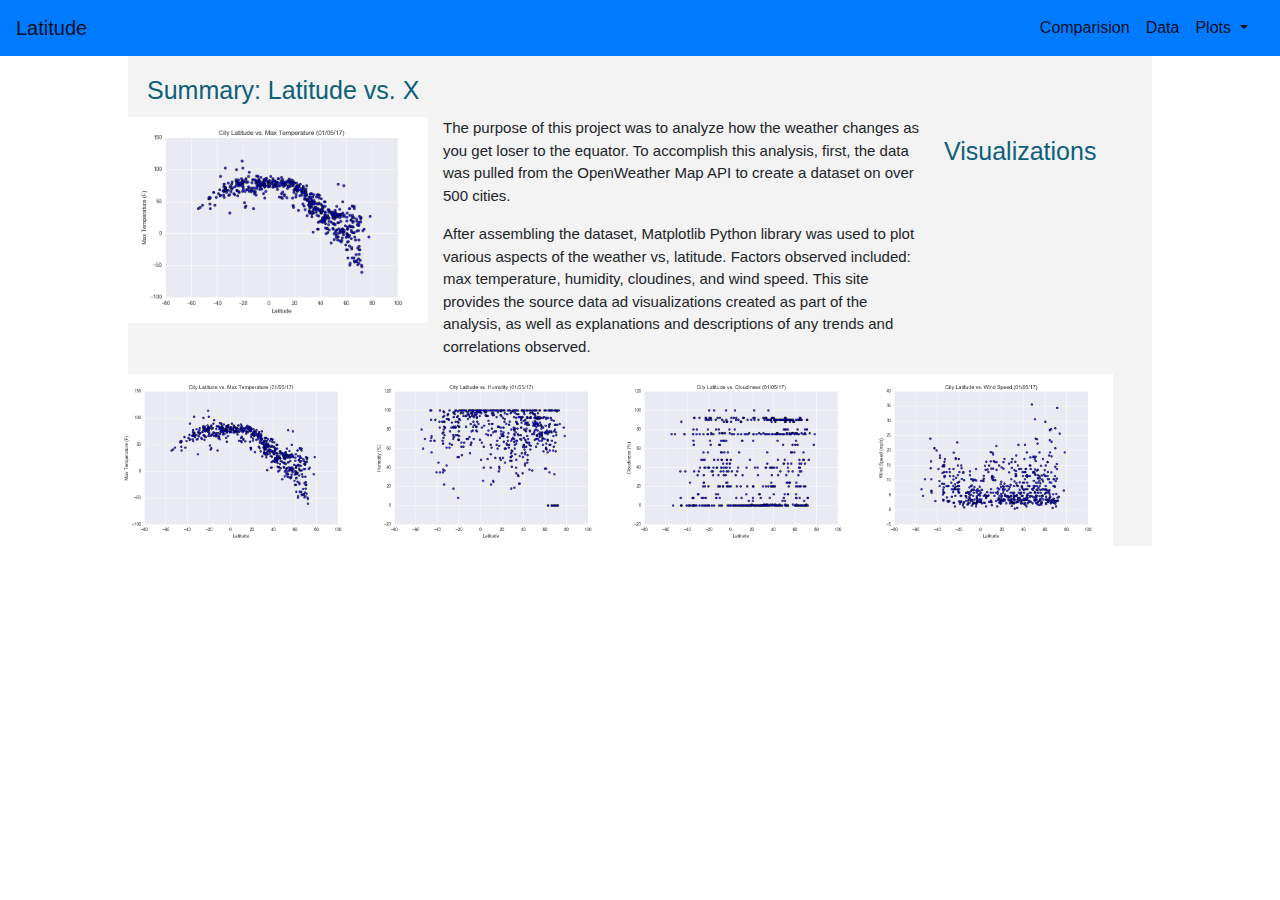
==== index.html @ 07666301 "adding HW working HTML pages" ====
<!DOCTYPE html>
<html lang="en-us">

<head>
    <meta charset="UTF-8">
    <meta name="viewport" content="width=device-width, initial-scale=1.0">
    <meta http-equiv="X-UA_Compatible" content="ie=edge">
    <title>Climate-Dashboard</title>
    <!-- bring in bootstrap stylesheet -->
    <link rel="stylesheet" href="https://stackpath.bootstrapcdn.com/bootstrap/4.3.1/css/bootstrap.min.css" media="screen">
    <link rel="stylesheet" href="style.css">
    
</head>
<body>
<!-- white with light blue text -->
<div class="row">
  <div class="col-md-12">
    <nav class="navbar navbar-expand-sm bg-primary navbar-light">
      <a class="navbar-brand" href="index.html">Latitude</a>
      <button class="navbar-toggler" type="button" data-toggle="collapse" data-target="#navbarSupportedContent" aria-controls="navbarSupportedContent" aria-expanded="false" aria-label="Toggle navigation">
        <span class="navbar-toggler-icon"></span>
      </button>
    <div class="collapse navbar-collapse" id="navbarSupportedContent">
      <ul class="navbar-nav mr-auto">
        <li class="nav-item active">
          <a class="nav-link" href="Comparison.html">Comparision <span class="sr-only">(current)</span></a>
        </li>
        <li class="nav-item active">
          <a class="nav-link" href="Data.html">Data</a>
        </li>
        <li class="nav-item active dropdown">
          <a class="nav-link dropdown-toggle" href="#" id="navbarDropdown" role="button" data-toggle="dropdown" aria-haspopup="true" aria-expanded="false">
            Plots
          </a>
          <ul class="dropdown-menu" aria-labelledby="navbarDropdown">
            <li><a class="dropdown-item" href="MaxTemperature.html">MaxTemparature</a></li>
              <div class="dropdown-divider"></div>
            <li><a class="dropdown-item" href="Cloudiness.html">Cloudiness</a></li>
              <div class="dropdown-divider"></div>
            <li><a class="dropdown-item" href="Humidity.html">Humidity</a></li>
              <div class="dropdown-divider"></div>
            <li><a class="dropdown-item" href="WindSpeed.html">WindSpeed</a></li>
          </ul>
        </li>
     </ul>
    </div>
  </div>
  </nav>
</div>
<div class="container">
    <div class="row">
      <div class="col-md-12">
        <h1>Summary: Latitude vs. X</h1>
      </div>
    <div class="row">
      <div class="col-md-6">
        <img src="Resources/assets/images/Fig1.png",alt="City Lat vs. Temp", style="width:300px", class="float-left">
      </div> 
    </div>
      <div class="col-md-6">
        <p>The purpose of this project was to analyze how the weather 
           changes as you get loser to the equator. To accomplish this
           analysis, first, the data was pulled from the OpenWeather Map API
           to create a dataset on over 500 cities.
        </p>
        <p>After assembling the dataset, Matplotlib Python library was used to plot various
           aspects of the weather vs, latitude. Factors observed included: max temperature, humidity, 
           cloudines, and wind speed. This site provides the source data ad visualizations created
           as part of the analysis, as well as explanations and descriptions of any trends and
           correlations observed.
        </p>
      </div>
        <br>
      <div class="row">
        <div class="col-md-12">
          <h1>Visualizations</h1>
        </div>
      </div>
      <hr class="images"/>
        <div class = "row">
            <div class = "column">
              <a href="MaxTemperature.html">
                <img src="Resources/assets/images/Fig1.png", alt="City Lat vs. Temp", class="center", style="width:250px">
              </a>
            </div>
            <div class = "column">
              <a href="Humidity.html">
                <img src="Resources/assets/images/Fig2.png", alt="City Lat vs. Humidity", style="width:250px">
              </a>
            </div>
            <div class = "column">
              <a href="Cloudiness.html">
                <img src="Resources/assets/images/Fig3.png", alt="City Lat vs. Cloudiness", style="width:250px">
              </a>
            </div>
            <div class = "column">
              <a href="WindSpeed.html">
                <img src="Resources/assets/images/Fig4.png",alt="City Lat vs. Wind Speed", style="width:250px">   
              </a>
            </div>
        </div>
  
   
</body>
<!-- Optional JavaScript -->
  <!-- jQuery first, then Popper.js, then Bootstrap JS -->
  <script src="https://code.jquery.com/jquery-3.3.1.slim.min.js" integrity="sha384-q8i/X+965DzO0rT7abK41JStQIAqVgRVzpbzo5smXKp4YfRvH+8abtTE1Pi6jizo" crossorigin="anonymous"></script>
  <script src="https://cdnjs.cloudflare.com/ajax/libs/popper.js/1.11.0/umd/popper.min.js" integrity="sha384-b/U6ypiBEHpOf/4+1nzFpr53nxSS+GLCkfwBdFNTxtclqqenISfwAzpKaMNFNmj4" crossorigin="anonymous"></script>
 <!-- Always remember to call the above files first before calling the bootstrap.min.js file --> 
  <script src="https://maxcdn.bootstrapcdn.com/bootstrap/4.0.0-beta/js/bootstrap.min.js" integrity="sha384-h0AbiXch4ZDo7tp9hKZ4TsHbi047NrKGLO3SEJAg45jXxnGIfYzk4Si90RDIqNm1" crossorigin="anonymous"></script>

</html>
---- style.css ----
h1 {
  color: rgb(13, 95, 122);
  font-size: 25px;
  padding: 4px;
  /* text-align: left; */
  margin-top: 15px;
  text-align:justify;
 
}
h2{
  text-align: 50px;
  margin-top: 10px;
  color: rgb(13, 95, 122);
  }
p {
  text-align:left;
  font-size: 15px;
  margin-top: 0;
  }
h3{
  text-align: left;
  font-size: 15px;
  color: rgb(13, 95, 122);
  margin-top: 10px;
  left: 18%;
  padding: 6px;
}

.navbar-nav {
  margin-left: 80%;
  }
.styled-table {
  border-collapse:collapse;
  margin: 25px 0;
  font-size: 0.9em;
  font-family: sans-serif;
  min-width: 500px;
  /* box-shadow: 0 0 20px rgba(0, 0, 0, 0.15); */
  box-shadow: ivory;
  border: none;
}
.styled-table thead tr {
  background-color: lightskyblue;
  color: black;
  text-align: left;
}
.styled-table th
{
    padding: 10px 12px;
}
.top-left {
  position: absolute;
  top: 20%;
  left: 15%;
  color: rgb(13, 95, 122);
  margin-top: 15px;
  font-size: 1.3em;
  font-style :unset;
}
.top-right {
  position: absolute;
  top: 22%;
  right: 16px;
  right: 40%;
  color: rgb(13, 95, 122);
  font-size: 1.3em;
}

/* .navbar{
  overflow: hidden;
  padding: 1px;
  font-size: 15px;
  }
/* .navbar li a{
  float: left;
  font-size: 15px;
  text-align: center;
  text-decoration: none;
  margin-left: 50%;
} */
/* .dropdown {
  float: right;
  
} */
/* Dropdown button */

/* .nav-link{
  font-size: 15px;
  margin-left: 50%;
/* } */
.container {
  width: 1024px;
  margin: 0 auto;
  background-color:rgb(243, 243, 243);
} 

/* .navbar li{
  display: inline-block;
  border-radius: 3px;
  /* background-color: cornsilk; */
  /* padding: 5px;
  margin-right: 1px;
  margin-left: 5px;
  cursor: pointer;
} */ 
/* .navbar li a{
  color: #000;
  text-decoration: none;
  position: fixed;
  right: 50%;
  margin-top: -2.5em;
  float: left;
  }
}

.header {
  height: 200px;
  padding-top: 20px;
  background: #cdcdcd;
} */
#nav-select {
  visibility: hidden;
}
/* Adding media queries to show the drop-down, and hide the navbar when the screen is smaller than 480 pixels */
 @media (max-width: 900px) {
  .navbar li {
    padding: 10px;
  } 

 .navbar ul {
    visibility: hidden;
  }

  #nav-select {
    visibility: visible;
  }
}

/* h2 {
  color: white;
  font-size: 20px;
  background-color: lightseagreen;
  padding: 3px;
}


  
  
}
hr{
    width: 100%;
    height: auto;

}

#menu {
  float:left;
  background: white
}
html{
  position: realtive;
  min-height: 100%;
}
body{
  margin-bottom: 100px;
  font-family: Arial, Helvetica, sans-serif;
  background: #f1f1f1; 
} */ 

/* #red {
  color: red;
}

#big-font {
  font-size: 40px;
}

#bold-font {
  font-weight: bold;
}

.back-black {
  background-color:lightseagreen;
} */

/* .small-font {
  font-size: 10px;
} */
/* .container {
  display: inline-block;
  cursor: pointer;
}


.center {
    display: block;
    margin-left: auto;
    margin-right: auto;
    width: 50%;
  }
 */
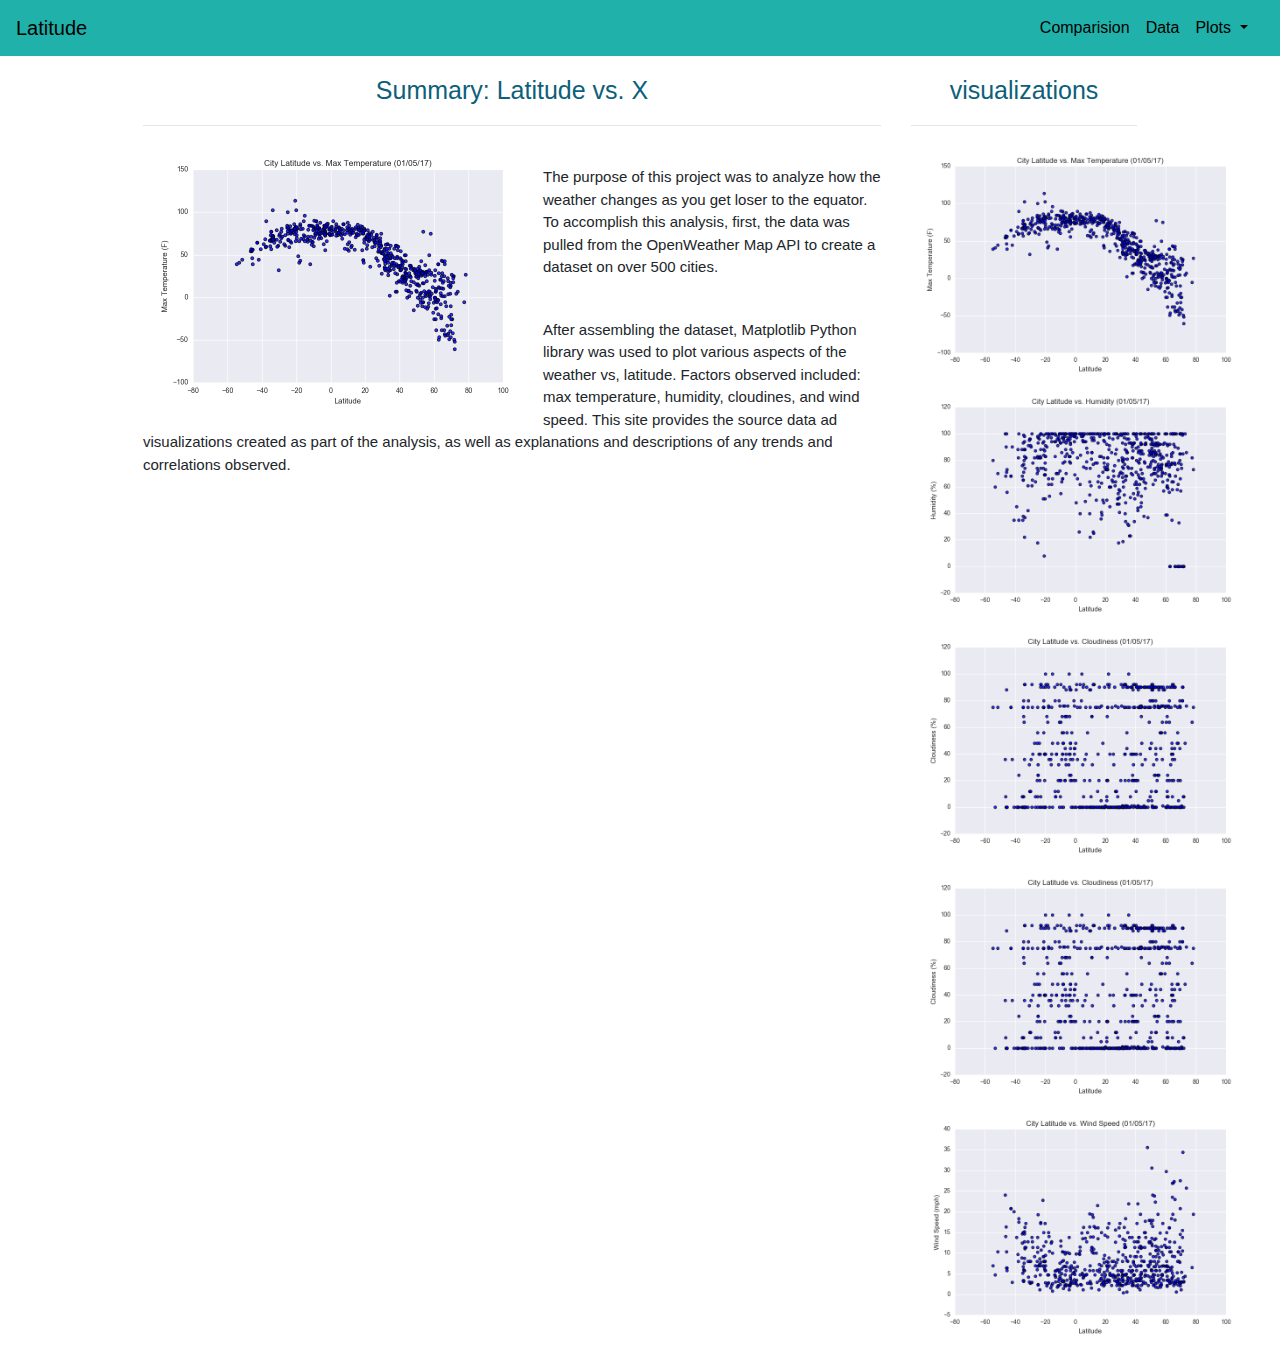
==== commit 98fa51d2: "fixed navbar" ====
--- a/index.html
+++ b/index.html
@@ -12,94 +12,86 @@
     
 </head>
 <body>
-<!-- white with light blue text -->
 <div class="row">
-  <div class="col-md-12">
-    <nav class="navbar navbar-expand-sm bg-primary navbar-light">
+  <div class="col-md-12">   
+    <nav class="navbar navbar-expand-lg">
       <a class="navbar-brand" href="index.html">Latitude</a>
       <button class="navbar-toggler" type="button" data-toggle="collapse" data-target="#navbarSupportedContent" aria-controls="navbarSupportedContent" aria-expanded="false" aria-label="Toggle navigation">
         <span class="navbar-toggler-icon"></span>
-      </button>
-    <div class="collapse navbar-collapse" id="navbarSupportedContent">
-      <ul class="navbar-nav mr-auto">
-        <li class="nav-item active">
-          <a class="nav-link" href="Comparison.html">Comparision <span class="sr-only">(current)</span></a>
-        </li>
-        <li class="nav-item active">
-          <a class="nav-link" href="Data.html">Data</a>
-        </li>
-        <li class="nav-item active dropdown">
-          <a class="nav-link dropdown-toggle" href="#" id="navbarDropdown" role="button" data-toggle="dropdown" aria-haspopup="true" aria-expanded="false">
-            Plots
-          </a>
-          <ul class="dropdown-menu" aria-labelledby="navbarDropdown">
-            <li><a class="dropdown-item" href="MaxTemperature.html">MaxTemparature</a></li>
-              <div class="dropdown-divider"></div>
-            <li><a class="dropdown-item" href="Cloudiness.html">Cloudiness</a></li>
-              <div class="dropdown-divider"></div>
-            <li><a class="dropdown-item" href="Humidity.html">Humidity</a></li>
-              <div class="dropdown-divider"></div>
-            <li><a class="dropdown-item" href="WindSpeed.html">WindSpeed</a></li>
-          </ul>
-        </li>
-     </ul>
-    </div>
+      </button>    
+      <div class="collapse navbar-collapse" id="navbarSupportedContent">
+        <ul class="navbar-nav mr-auto">
+          <li class="nav-item active">
+            <a class="nav-link" href="Comparison.html">Comparision <span class="sr-only">(current)</span></a>
+          </li>
+          <li class="nav-item">
+            <a class="nav-link" href="Data.html">Data</a>
+          </li>
+          <li class="nav-item dropdown">
+            <a class="nav-link dropdown-toggle" href="#" id="navbarDropdown" role="button" data-toggle="dropdown" aria-haspopup="true" aria-expanded="false">
+              Plots
+            </a>
+            <div class="dropdown-menu" aria-labelledby="navbarDropdown">
+              <a class="dropdown-item" href="MaxTemperature.html">Max temperature</a>
+              <a class="dropdown-item" href="Humidity.html">Humidity</a>              
+              <a class="dropdown-item" href="Cloudiness.html">Cloudiness</a>
+              <a class="dropdown-item" href="WindSpeed.html">WindSpeed</a>
+            </div>
+          </li>          
+        </ul>        
+      </div>
+    </nav>
   </div>
-  </nav>
 </div>
 <div class="container">
+  <section class="posts">
     <div class="row">
-      <div class="col-md-12">
+      <div class="col-md-9">
         <h1>Summary: Latitude vs. X</h1>
+        <hr>
+          <div>
+            <a href="MaxTemperature.html">
+            <img src="Resources/assets/images/Fig1.png",alt="City Lat vs. Temp", style="width:400px", class="float-left">
+            </a> 
+          </div>
+          <div>
+            <p>The purpose of this project was to analyze how the weather 
+              changes as you get loser to the equator. To accomplish this
+              analysis, first, the data was pulled from the OpenWeather Map API
+              to create a dataset on over 500 cities.
+           </p>
+           <p>After assembling the dataset, Matplotlib Python library was used to plot various
+              aspects of the weather vs, latitude. Factors observed included: max temperature, humidity, 
+              cloudines, and wind speed. This site provides the source data ad visualizations created
+              as part of the analysis, as well as explanations and descriptions of any trends and
+              correlations observed.
+           </p> 
+          </div>
       </div>
-    <div class="row">
-      <div class="col-md-6">
-        <img src="Resources/assets/images/Fig1.png",alt="City Lat vs. Temp", style="width:300px", class="float-left">
-      </div> 
-    </div>
-      <div class="col-md-6">
-        <p>The purpose of this project was to analyze how the weather 
-           changes as you get loser to the equator. To accomplish this
-           analysis, first, the data was pulled from the OpenWeather Map API
-           to create a dataset on over 500 cities.
-        </p>
-        <p>After assembling the dataset, Matplotlib Python library was used to plot various
-           aspects of the weather vs, latitude. Factors observed included: max temperature, humidity, 
-           cloudines, and wind speed. This site provides the source data ad visualizations created
-           as part of the analysis, as well as explanations and descriptions of any trends and
-           correlations observed.
-        </p>
-      </div>
-        <br>
-      <div class="row">
-        <div class="col-md-12">
-          <h1>Visualizations</h1>
+      <div class="col-md-3">
+          <h1>visualizations</h1>
+          <hr>
+        <div>
+          <a href="MaxTemperature.html">
+            <img src="Resources/assets/images/Fig1.png", alt="City Lat vs. Temp", class="center", style="width:350px">
+          </a> 
+          <a href="Humidity.html">
+            <img src="Resources/assets/images/Fig2.png", alt="City Lat vs. Humidity", style="width:350px">
+          </a>
+          <a href="Cloudiness.html">
+            <img src="Resources/assets/images/Fig3.png", alt="City Lat vs. Cloudiness", style="width:350px">
+          </a>
+          <a href="Cloudiness.html">
+            <img src="Resources/assets/images/Fig3.png", alt="City Lat vs. Cloudiness", style="width:350px">
+          </a>
+          <a href="WindSpeed.html">
+            <img src="Resources/assets/images/Fig4.png",alt="City Lat vs. Wind Speed", style="width:350px">   
+          </a>
         </div>
       </div>
-      <hr class="images"/>
-        <div class = "row">
-            <div class = "column">
-              <a href="MaxTemperature.html">
-                <img src="Resources/assets/images/Fig1.png", alt="City Lat vs. Temp", class="center", style="width:250px">
-              </a>
-            </div>
-            <div class = "column">
-              <a href="Humidity.html">
-                <img src="Resources/assets/images/Fig2.png", alt="City Lat vs. Humidity", style="width:250px">
-              </a>
-            </div>
-            <div class = "column">
-              <a href="Cloudiness.html">
-                <img src="Resources/assets/images/Fig3.png", alt="City Lat vs. Cloudiness", style="width:250px">
-              </a>
-            </div>
-            <div class = "column">
-              <a href="WindSpeed.html">
-                <img src="Resources/assets/images/Fig4.png",alt="City Lat vs. Wind Speed", style="width:250px">   
-              </a>
-            </div>
-        </div>
-  
+    </div>
+  </section>    
+</div> 
    
 </body>
 <!-- Optional JavaScript -->
--- a/style.css
+++ b/style.css
@@ -4,19 +4,20 @@
   padding: 4px;
   /* text-align: left; */
   margin-top: 15px;
-  text-align:justify;
+  text-align:center;
  
 }
 h2{
-  text-align: 50px;
   margin-top: 10px;
   color: rgb(13, 95, 122);
+  text-align:center;
   }
 p {
   text-align:left;
   font-size: 15px;
-  margin-top: 0;
+  margin-top: 40px;
   }
+
 h3{
   text-align: left;
   font-size: 15px;
@@ -66,101 +67,21 @@
   font-size: 1.3em;
 }
 
-/* .navbar{
-  overflow: hidden;
-  padding: 1px;
-  font-size: 15px;
-  }
-/* .navbar li a{
-  float: left;
-  font-size: 15px;
-  text-align: center;
-  text-decoration: none;
-  margin-left: 50%;
-} */
-/* .dropdown {
-  float: right;
-  
-} */
-/* Dropdown button */
-
-/* .nav-link{
-  font-size: 15px;
-  margin-left: 50%;
-/* } */
 .container {
   width: 1024px;
   margin: 0 auto;
-  background-color:rgb(243, 243, 243);
+  /* background-color:rgb(243, 243, 243); */
 } 
-
-/* .navbar li{
-  display: inline-block;
-  border-radius: 3px;
-  /* background-color: cornsilk; */
-  /* padding: 5px;
-  margin-right: 1px;
-  margin-left: 5px;
-  cursor: pointer;
-} */ 
-/* .navbar li a{
-  color: #000;
-  text-decoration: none;
-  position: fixed;
-  right: 50%;
-  margin-top: -2.5em;
-  float: left;
-  }
+html{
+  position: realtive;
+  min-height: 100%;
 }
-
-.header {
-  height: 200px;
-  padding-top: 20px;
-  background: #cdcdcd;
-} */
-#nav-select {
-  visibility: hidden;
-}
-/* Adding media queries to show the drop-down, and hide the navbar when the screen is smaller than 480 pixels */
- @media (max-width: 900px) {
-  .navbar li {
-    padding: 10px;
-  } 
-
- .navbar ul {
-    visibility: hidden;
-  }
-
-  #nav-select {
-    visibility: visible;
-  }
-}
-
 /* h2 {
   color: white;
   font-size: 20px;
   background-color: lightseagreen;
   padding: 3px;
-}
-
-
-  
-  
-}
-hr{
-    width: 100%;
-    height: auto;
-
-}
-
-#menu {
-  float:left;
-  background: white
-}
-html{
-  position: realtive;
-  min-height: 100%;
-}
+} 
 body{
   margin-bottom: 100px;
   font-family: Arial, Helvetica, sans-serif;
@@ -190,8 +111,6 @@
   display: inline-block;
   cursor: pointer;
 }
-
-
 .center {
     display: block;
     margin-left: auto;
@@ -199,3 +118,16 @@
     width: 50%;
   }
  */ 
+
+ .navbar {
+    background-color: lightseagreen;
+    color: black;
+ }
+.navbar-brand{
+  color: black;
+}
+.nav-link {
+  color: black;
+}
+
+
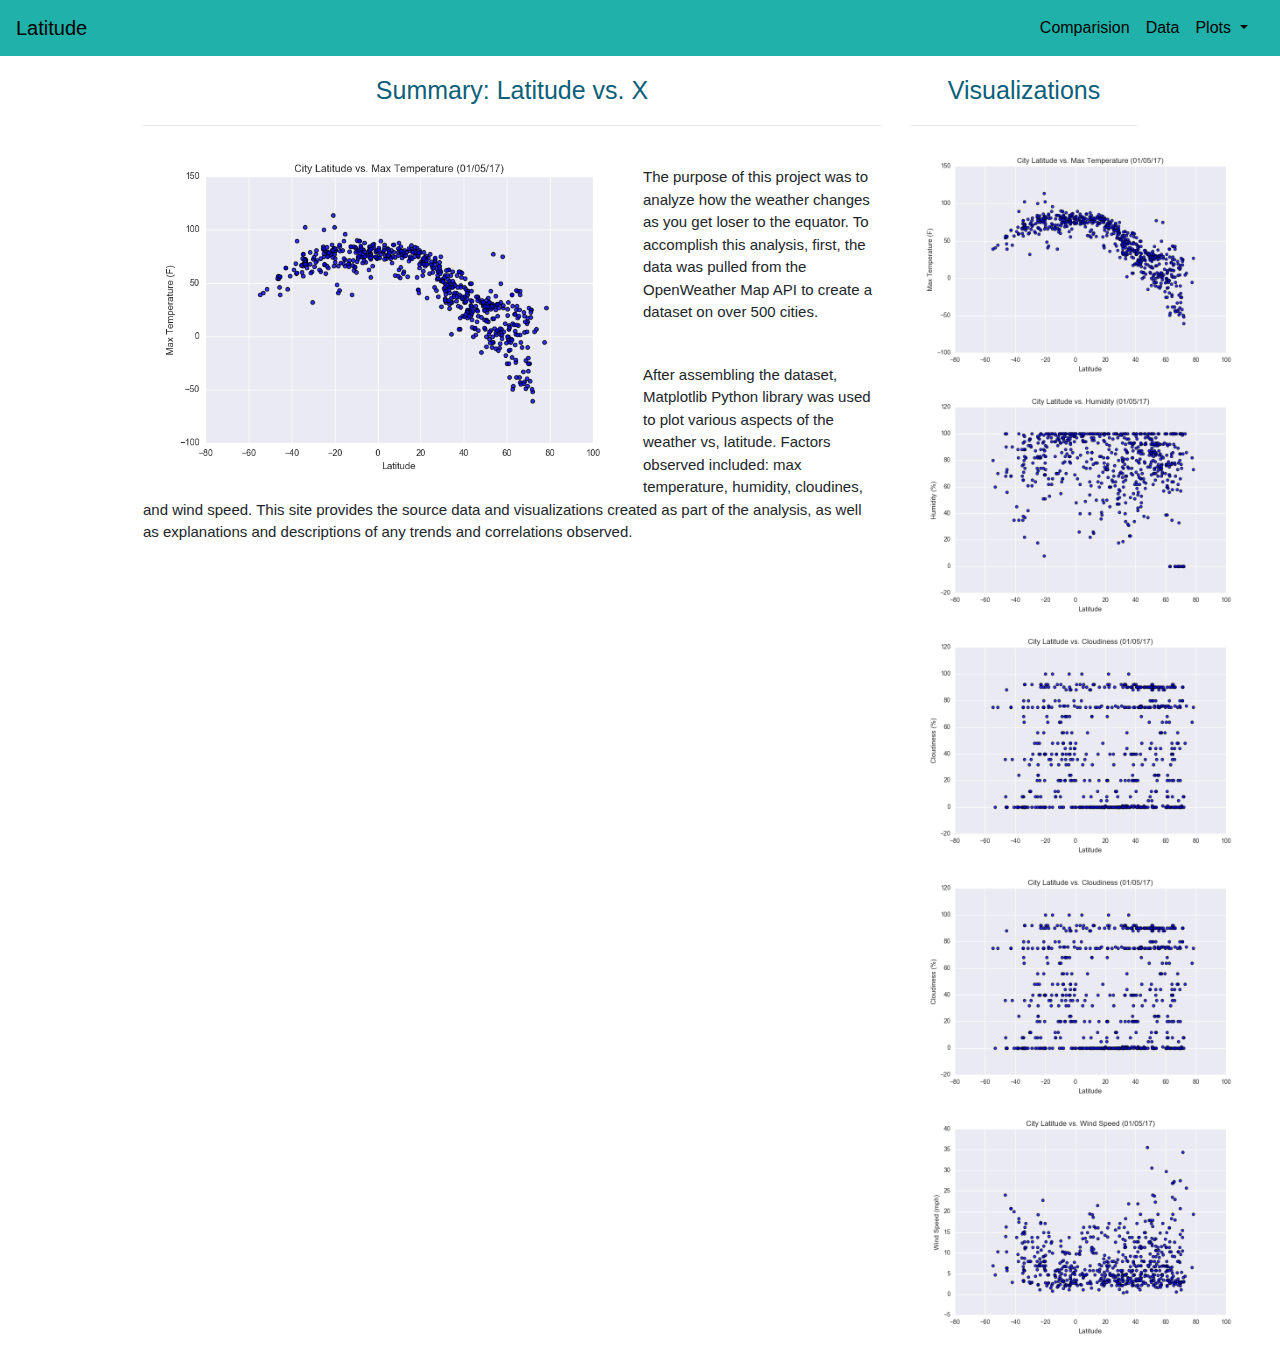
==== commit d4bc94ff: "updated data.html and fix minor issues" ====
--- a/index.html
+++ b/index.html
@@ -51,7 +51,7 @@
         <hr>
           <div>
             <a href="MaxTemperature.html">
-            <img src="Resources/assets/images/Fig1.png",alt="City Lat vs. Temp", style="width:400px", class="float-left">
+            <img src="Resources/assets/images/Fig1.png",alt="City Lat vs. Temp", style="width:500px", class="float-left">
             </a> 
           </div>
           <div>
@@ -62,14 +62,14 @@
            </p>
            <p>After assembling the dataset, Matplotlib Python library was used to plot various
               aspects of the weather vs, latitude. Factors observed included: max temperature, humidity, 
-              cloudines, and wind speed. This site provides the source data ad visualizations created
+              cloudines, and wind speed. This site provides the source data and visualizations created
               as part of the analysis, as well as explanations and descriptions of any trends and
               correlations observed.
            </p> 
           </div>
       </div>
       <div class="col-md-3">
-          <h1>visualizations</h1>
+          <h1>Visualizations</h1>
           <hr>
         <div>
           <a href="MaxTemperature.html">
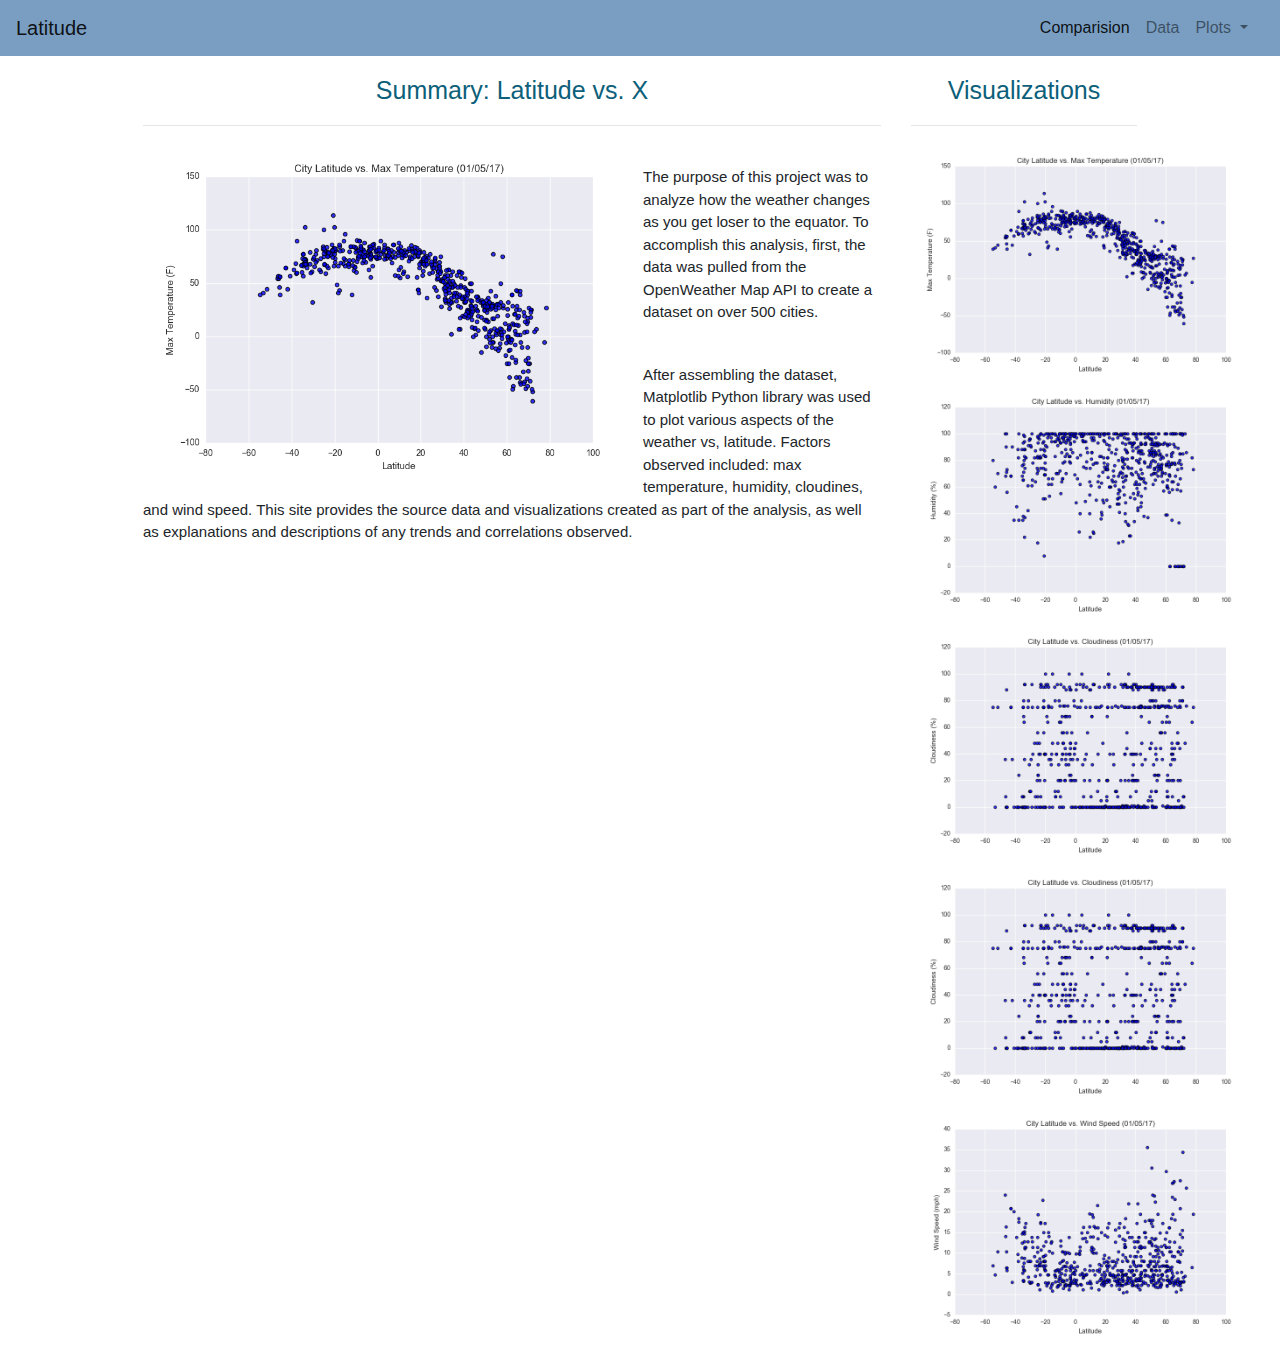
==== commit c68f9188: "corrected Hamburger menu" ====
--- a/index.html
+++ b/index.html
@@ -14,18 +14,19 @@
 <body>
 <div class="row">
   <div class="col-md-12">   
-    <nav class="navbar navbar-expand-lg">
+    <nav class="navbar navbar-expand-lg navbar-light bg-light">
       <a class="navbar-brand" href="index.html">Latitude</a>
       <button class="navbar-toggler" type="button" data-toggle="collapse" data-target="#navbarSupportedContent" aria-controls="navbarSupportedContent" aria-expanded="false" aria-label="Toggle navigation">
         <span class="navbar-toggler-icon"></span>
       </button>    
-      <div class="collapse navbar-collapse" id="navbarSupportedContent">
+
+      <div class="collapse navbar-collapse" id="navbarSupportedContent">       
         <ul class="navbar-nav mr-auto">
           <li class="nav-item active">
             <a class="nav-link" href="Comparison.html">Comparision <span class="sr-only">(current)</span></a>
           </li>
           <li class="nav-item">
-            <a class="nav-link" href="Data.html">Data</a>
+            <a class="nav-link" href="Data.html">Data </a>
           </li>
           <li class="nav-item dropdown">
             <a class="nav-link dropdown-toggle" href="#" id="navbarDropdown" role="button" data-toggle="dropdown" aria-haspopup="true" aria-expanded="false">
@@ -36,9 +37,9 @@
               <a class="dropdown-item" href="Humidity.html">Humidity</a>              
               <a class="dropdown-item" href="Cloudiness.html">Cloudiness</a>
               <a class="dropdown-item" href="WindSpeed.html">WindSpeed</a>
-            </div>
+            </div>          
           </li>          
-        </ul>        
+        </ul>   
       </div>
     </nav>
   </div>
--- a/style.css
+++ b/style.css
@@ -27,7 +27,7 @@
   padding: 6px;
 }
 
-.navbar-nav {
+ .navbar-nav {
   margin-left: 80%;
   }
 .styled-table {
@@ -36,7 +36,6 @@
   font-size: 0.9em;
   font-family: sans-serif;
   min-width: 500px;
-  /* box-shadow: 0 0 20px rgba(0, 0, 0, 0.15); */
   box-shadow: ivory;
   border: none;
 }
@@ -70,64 +69,21 @@
 .container {
   width: 1024px;
   margin: 0 auto;
-  /* background-color:rgb(243, 243, 243); */
 } 
 html{
   position: realtive;
   min-height: 100%;
 }
-/* h2 {
-  color: white;
-  font-size: 20px;
-  background-color: lightseagreen;
-  padding: 3px;
-} 
-body{
-  margin-bottom: 100px;
-  font-family: Arial, Helvetica, sans-serif;
-  background: #f1f1f1; 
-} */ 
-
-/* #red {
-  color: red;
-}
-
-#big-font {
-  font-size: 40px;
-}
-
-#bold-font {
-  font-weight: bold;
-}
-
-.back-black {
-  background-color:lightseagreen;
-} */
-
-/* .small-font {
-  font-size: 10px;
-} */
-/* .container {
-  display: inline-block;
-  cursor: pointer;
-}
-.center {
-    display: block;
-    margin-left: auto;
-    margin-right: auto;
-    width: 50%;
-  }
- */ 
-
  .navbar {
     background-color: lightseagreen;
     color: black;
- }
+  }
 .navbar-brand{
   color: black;
 }
-.nav-link {
+/* .nav-link {
   color: black;
+}  */
+.bg-light {
+  background-color: #799ec2!important;
 }
-
-
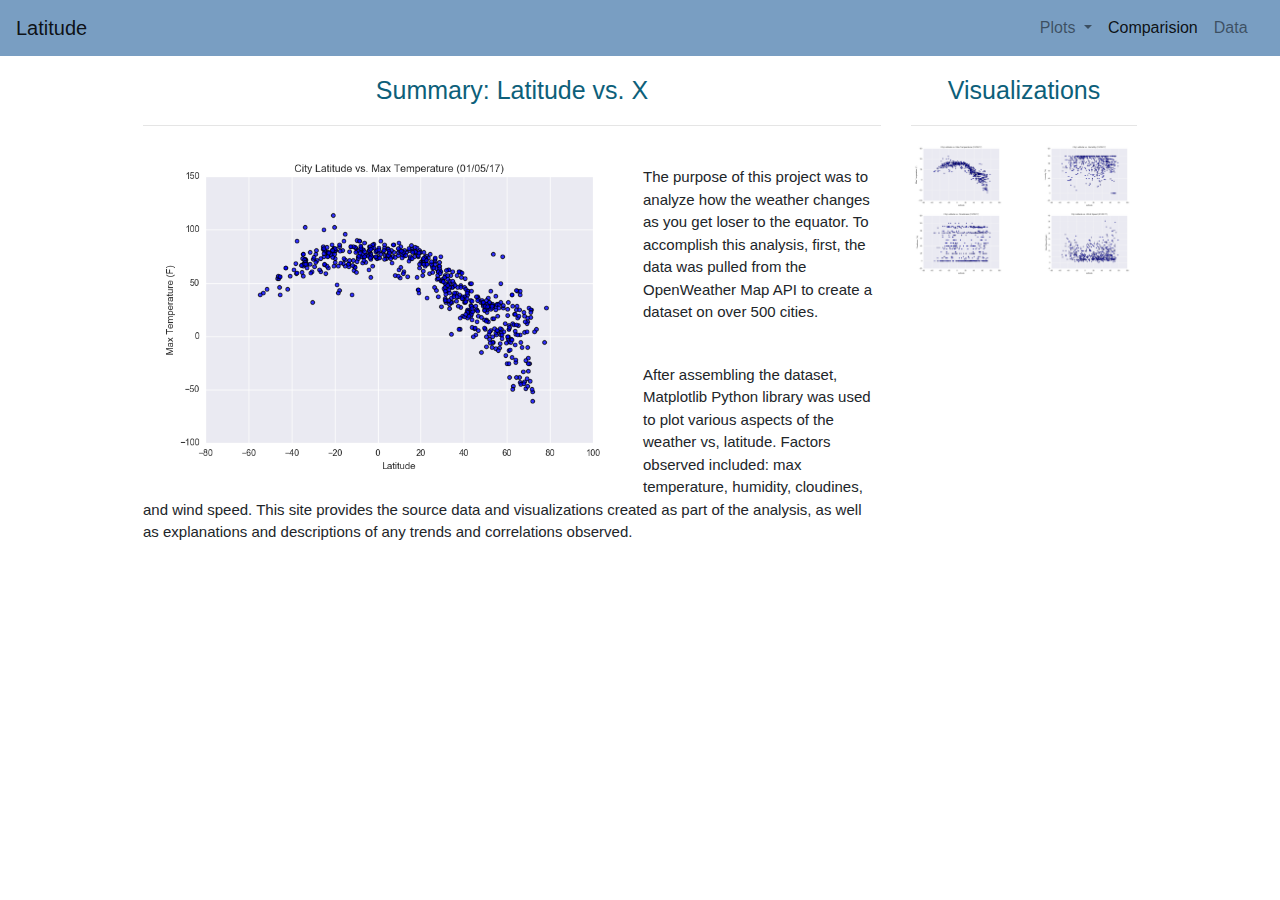
==== commit 73bb69a7: "fixed index page for visulization" ====
--- a/index.html
+++ b/index.html
@@ -21,13 +21,7 @@
       </button>    
 
       <div class="collapse navbar-collapse" id="navbarSupportedContent">       
-        <ul class="navbar-nav mr-auto">
-          <li class="nav-item active">
-            <a class="nav-link" href="Comparison.html">Comparision <span class="sr-only">(current)</span></a>
-          </li>
-          <li class="nav-item">
-            <a class="nav-link" href="Data.html">Data </a>
-          </li>
+        <ul class="navbar-nav mr-auto">         
           <li class="nav-item dropdown">
             <a class="nav-link dropdown-toggle" href="#" id="navbarDropdown" role="button" data-toggle="dropdown" aria-haspopup="true" aria-expanded="false">
               Plots
@@ -38,6 +32,12 @@
               <a class="dropdown-item" href="Cloudiness.html">Cloudiness</a>
               <a class="dropdown-item" href="WindSpeed.html">WindSpeed</a>
             </div>          
+          </li>
+          <li class="nav-item active">
+            <a class="nav-link" href="Comparison.html">Comparision <span class="sr-only">(current)</span></a>
+          </li>
+          <li class="nav-item">
+            <a class="nav-link" href="Data.html">Data </a>
           </li>          
         </ul>   
       </div>
@@ -55,40 +55,47 @@
             <img src="Resources/assets/images/Fig1.png",alt="City Lat vs. Temp", style="width:500px", class="float-left">
             </a> 
           </div>
-          <div>
-            <p>The purpose of this project was to analyze how the weather 
+            <div>
+              <p>The purpose of this project was to analyze how the weather 
               changes as you get loser to the equator. To accomplish this
               analysis, first, the data was pulled from the OpenWeather Map API
               to create a dataset on over 500 cities.
-           </p>
-           <p>After assembling the dataset, Matplotlib Python library was used to plot various
+              </p>
+              <p>After assembling the dataset, Matplotlib Python library was used to plot various
               aspects of the weather vs, latitude. Factors observed included: max temperature, humidity, 
               cloudines, and wind speed. This site provides the source data and visualizations created
               as part of the analysis, as well as explanations and descriptions of any trends and
               correlations observed.
-           </p> 
-          </div>
+              </p> 
+           </div>
       </div>
       <div class="col-md-3">
-          <h1>Visualizations</h1>
-          <hr>
-        <div>
-          <a href="MaxTemperature.html">
-            <img src="Resources/assets/images/Fig1.png", alt="City Lat vs. Temp", class="center", style="width:350px">
-          </a> 
-          <a href="Humidity.html">
-            <img src="Resources/assets/images/Fig2.png", alt="City Lat vs. Humidity", style="width:350px">
-          </a>
-          <a href="Cloudiness.html">
-            <img src="Resources/assets/images/Fig3.png", alt="City Lat vs. Cloudiness", style="width:350px">
-          </a>
-          <a href="Cloudiness.html">
-            <img src="Resources/assets/images/Fig3.png", alt="City Lat vs. Cloudiness", style="width:350px">
-          </a>
-          <a href="WindSpeed.html">
-            <img src="Resources/assets/images/Fig4.png",alt="City Lat vs. Wind Speed", style="width:350px">   
-          </a>
-        </div>
+        <h1>Visualizations</h1>
+        <hr>          
+          <div>
+            <div class = "row">
+              <div class = 'col-md-6 col-3'>
+                <a href="MaxTemperature.html">
+                <img src="Resources/assets/images/Fig1.png", alt="City Lat vs. Temp", class="center img-fluid">
+                </a> 
+              </div>
+              <div class = 'col-md-6 col-3'>
+                <a href="Humidity.html">
+                <img src="Resources/assets/images/Fig2.png", alt="City Lat vs. Humidity", class="center img-fluid">
+                </a>
+              </div>        
+              <div class = 'col-md-6 col-3'>
+                <a href="Cloudiness.html">
+                <img src="Resources/assets/images/Fig3.png", alt="City Lat vs. Cloudiness", class="center img-fluid">
+                </a>
+              </div>   
+              <div class = 'col-md-6 col-3'>      
+                <a href="WindSpeed.html">
+                <img src="Resources/assets/images/Fig4.png",alt="City Lat vs. Wind Speed", class="center img-fluid">   
+                </a>
+              </div>
+            </div>
+          </div>      
       </div>
     </div>
   </section>    
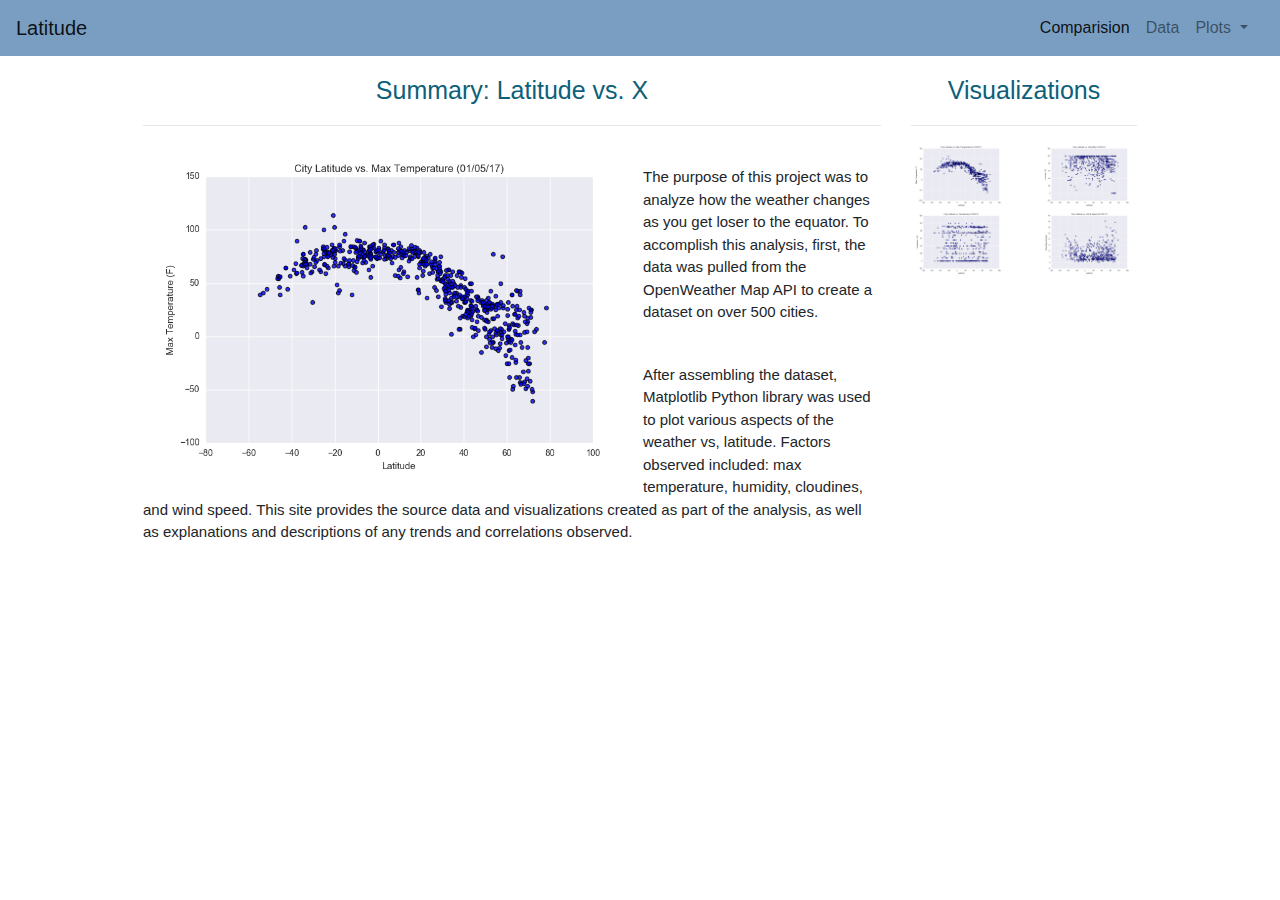
==== commit afd02d96: "fixed html" ====
--- a/index.html
+++ b/index.html
@@ -18,10 +18,15 @@
       <a class="navbar-brand" href="index.html">Latitude</a>
       <button class="navbar-toggler" type="button" data-toggle="collapse" data-target="#navbarSupportedContent" aria-controls="navbarSupportedContent" aria-expanded="false" aria-label="Toggle navigation">
         <span class="navbar-toggler-icon"></span>
-      </button>    
-
+      </button> 
       <div class="collapse navbar-collapse" id="navbarSupportedContent">       
-        <ul class="navbar-nav mr-auto">         
+        <ul class="navbar-nav mr-auto">   
+          <li class="nav-item active">
+            <a class="nav-link" href="Comparison.html">Comparision <span class="sr-only">(current)</span></a>
+          </li>
+          <li class="nav-item">
+            <a class="nav-link" href="Data.html">Data </a>
+          </li>       
           <li class="nav-item dropdown">
             <a class="nav-link dropdown-toggle" href="#" id="navbarDropdown" role="button" data-toggle="dropdown" aria-haspopup="true" aria-expanded="false">
               Plots
@@ -32,13 +37,7 @@
               <a class="dropdown-item" href="Cloudiness.html">Cloudiness</a>
               <a class="dropdown-item" href="WindSpeed.html">WindSpeed</a>
             </div>          
-          </li>
-          <li class="nav-item active">
-            <a class="nav-link" href="Comparison.html">Comparision <span class="sr-only">(current)</span></a>
-          </li>
-          <li class="nav-item">
-            <a class="nav-link" href="Data.html">Data </a>
-          </li>          
+          </li>                   
         </ul>   
       </div>
     </nav>
